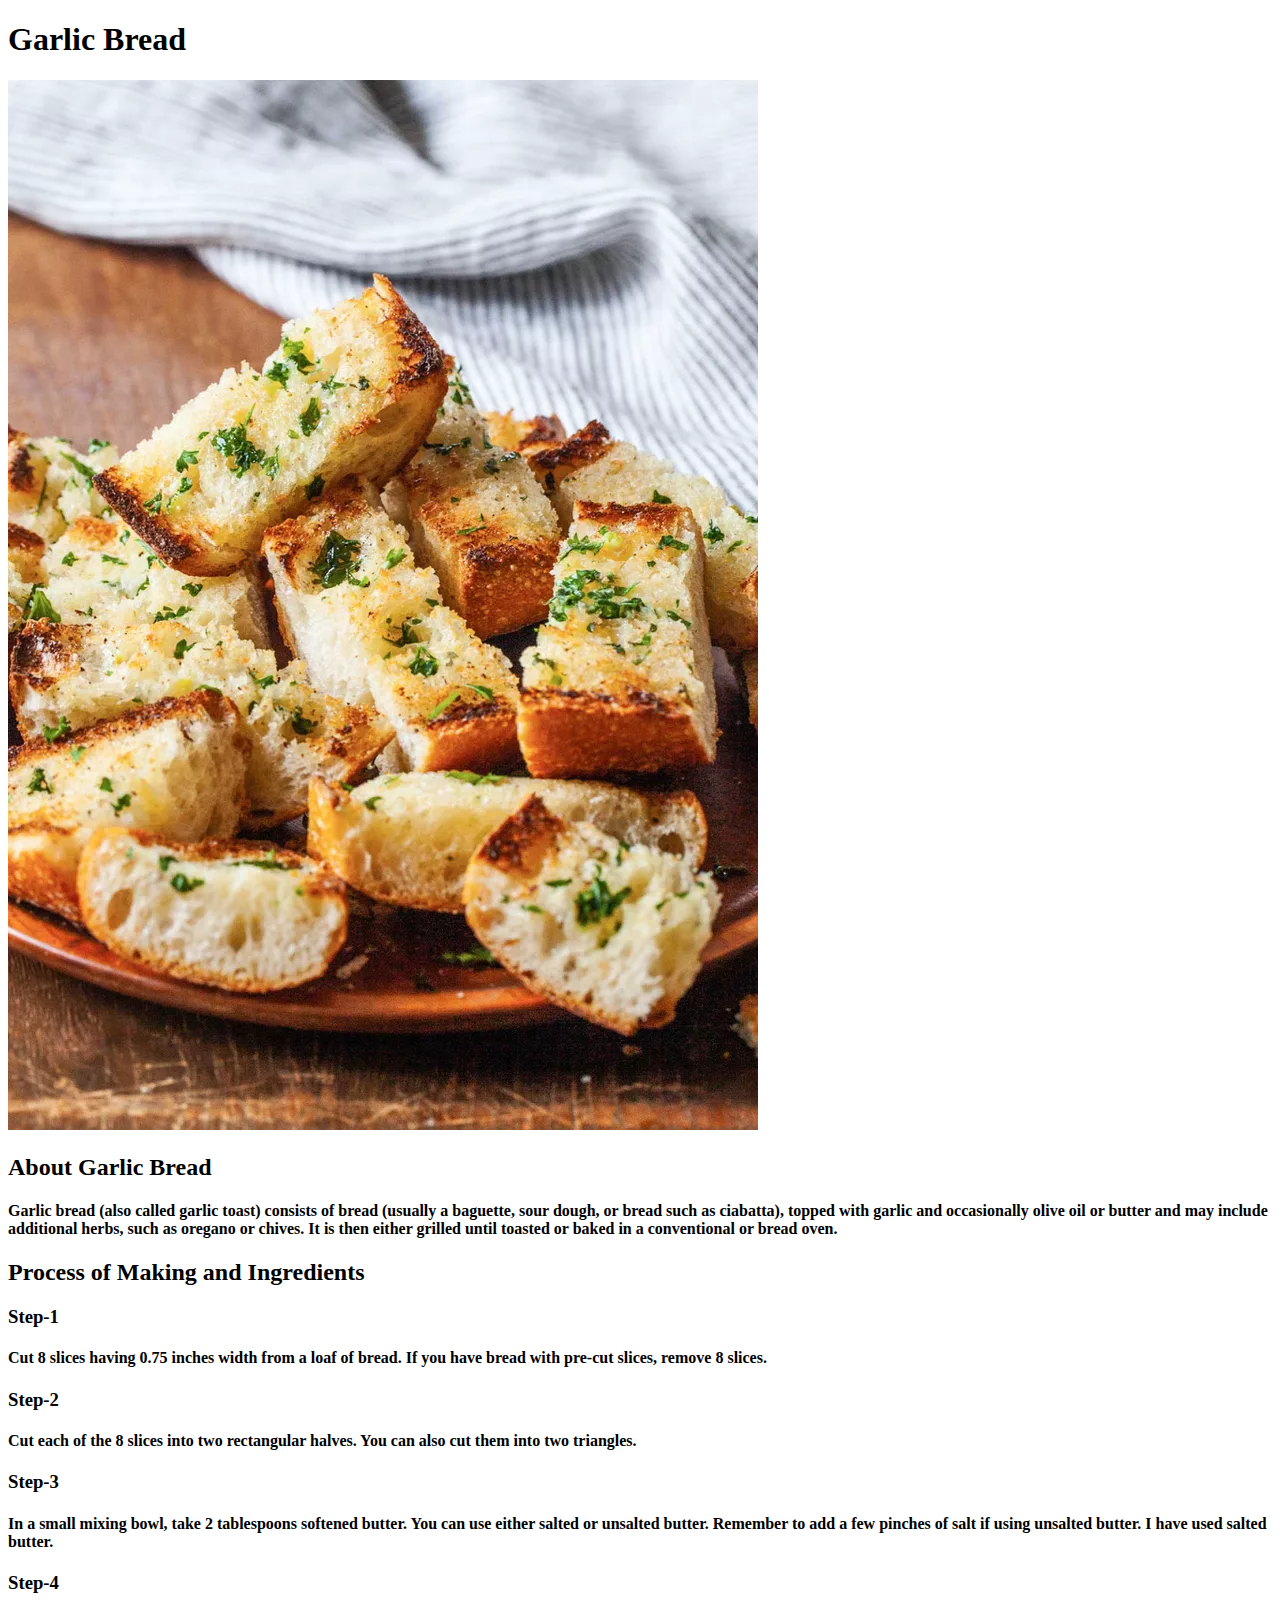
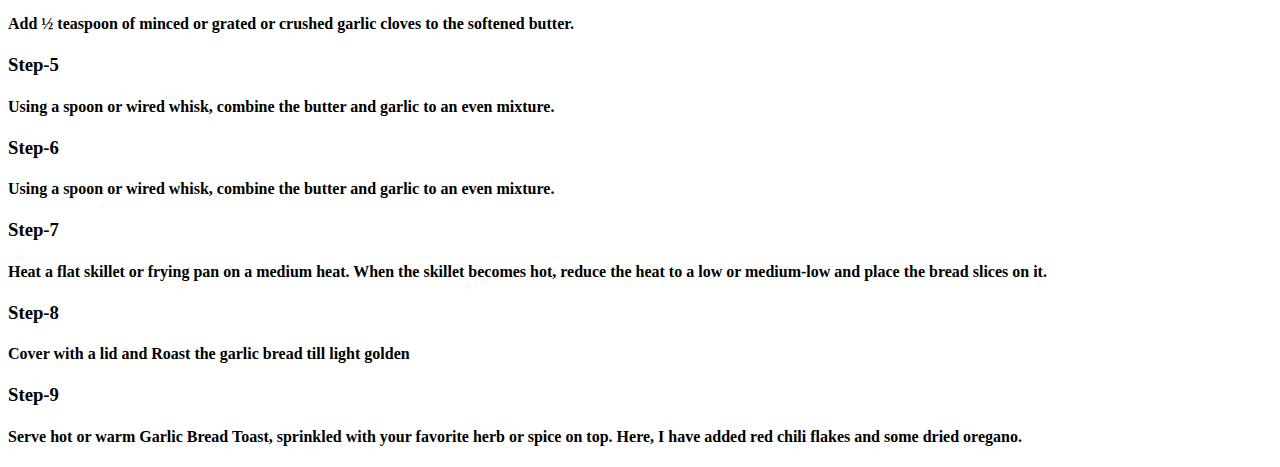
==== recipes/garlicbr.html @ 236b7b53 "Add ." ====
<!DOCTYPE html>
<html lang="en">
<head>
    <meta charset="UTF-8">
    <meta name="viewport" content="width=device-width, initial-scale=1.0">
    <title>Garlic Bread</title>
</head>
<body>
    <h1>Garlic Bread</h1>
    <img src="../images/garlicbread.jpg" alt="This is the image of garlic bread">
    <h2>About Garlic Bread</h2>
    <h4>Garlic bread (also called garlic toast) consists of bread (usually a baguette, sour dough, or bread
        such as ciabatta), topped with garlic and occasionally olive oil or butter and may include additional herbs,
        such as oregano or chives. It is then either grilled until toasted or baked in a conventional or bread oven.</h4>
    <h2>Process of Making and Ingredients</h2>
    <h3>Step-1</h3>
    <h4>Cut 8 slices having 0.75 inches width from a loaf of bread. If you have bread with pre-cut slices, remove 8 slices.</h4>
    <h3>Step-2</h3>
    <h4>Cut each of the 8 slices into two rectangular halves. You can also cut them into two triangles.</h4>
    <h3>Step-3</h3>
    <h4>In a small mixing bowl, take 2 tablespoons softened butter. You can use either salted or unsalted butter.

        Remember to add a few pinches of salt if using unsalted butter. I have used salted butter. </h4>
    <h3>Step-4</h3>
    <h4>Add ½ teaspoon of minced or grated or crushed garlic cloves to the softened butter.</h4>
    <h3>Step-5</h3>
    <h4>Using a spoon or wired whisk, combine the butter and garlic to an even mixture.</h4>
    <h3>Step-6</h3>
    <h4>Using a spoon or wired whisk, combine the butter and garlic to an even mixture.</h4>
    <h3>Step-7</h3>
    <h4>Heat a flat skillet or frying pan on a medium heat. When the skillet becomes hot, reduce the heat to a low or medium-low and place the bread slices on it.</h4>
    <h3>Step-8</h3>
    <h4>Cover with a lid and Roast the garlic bread till light golden</h4>
    <h3>Step-9</h3>
    <h4>Serve hot or warm Garlic Bread Toast, sprinkled with your favorite herb or spice on top. Here, I have added red chili flakes and some dried oregano.</h4>
</body>
</html>
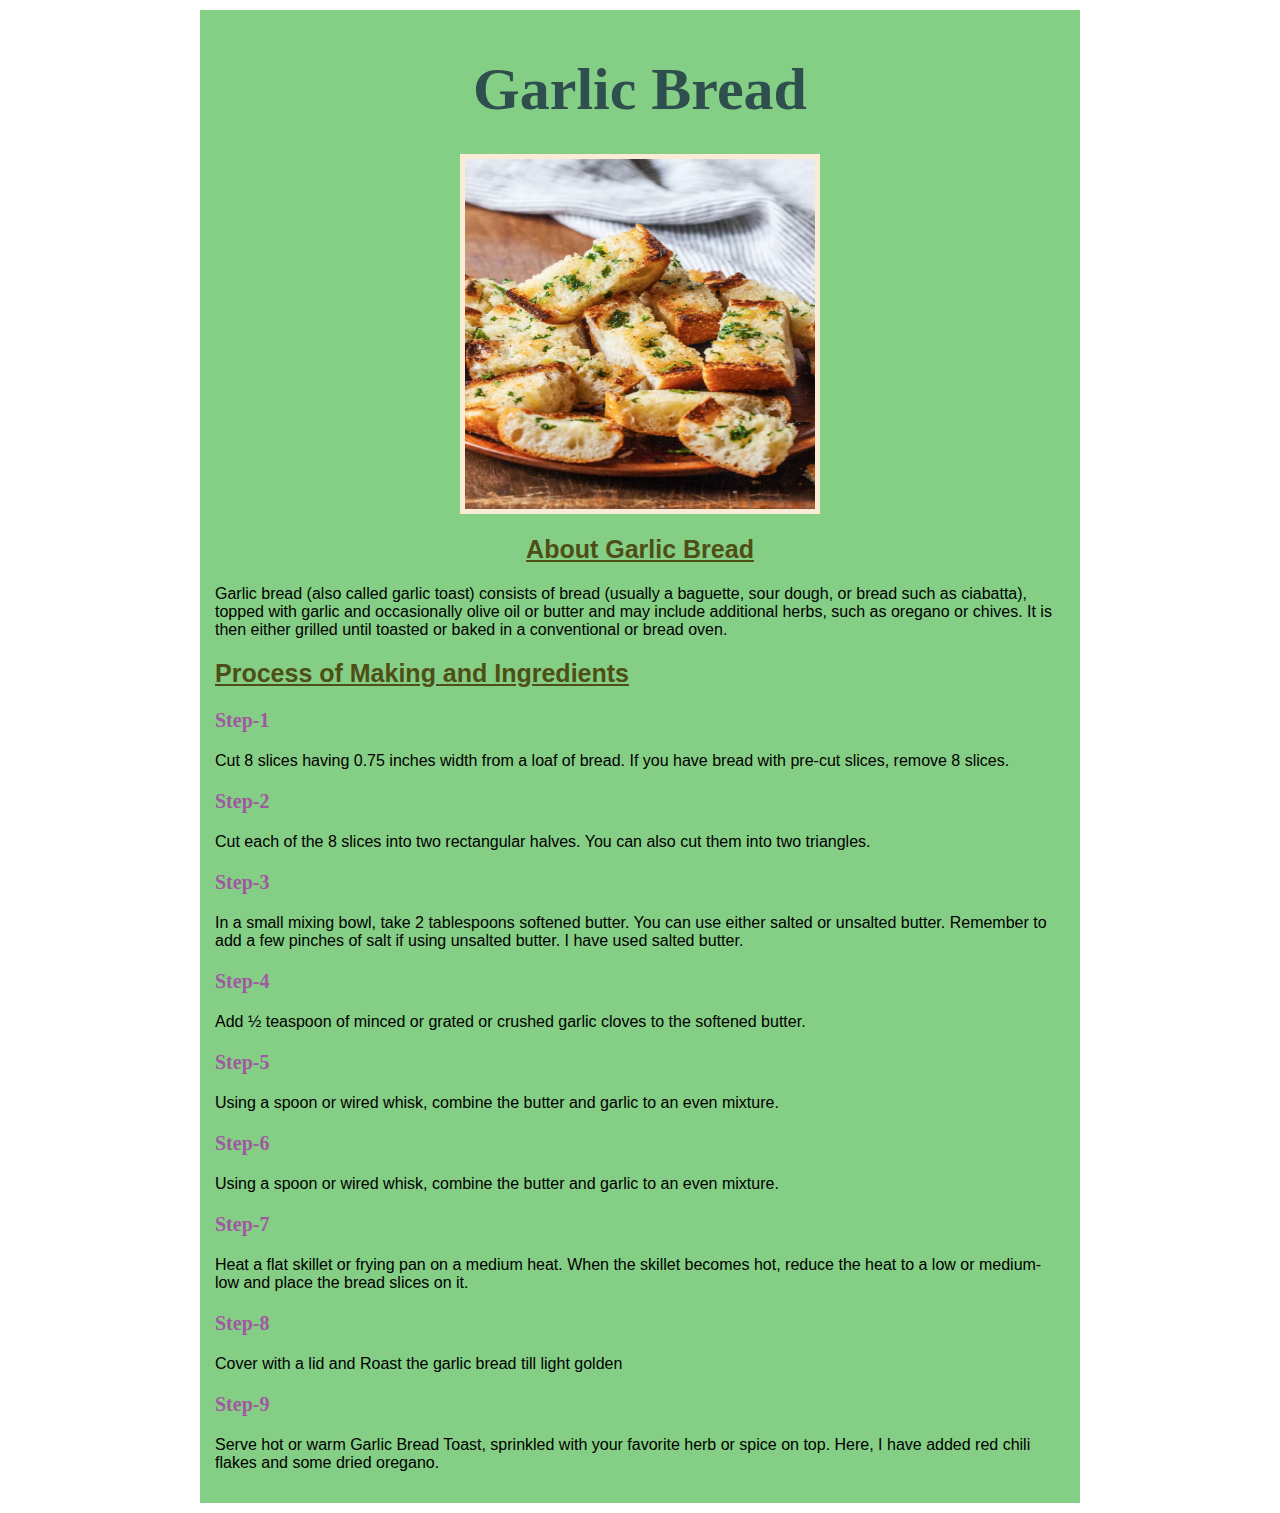
==== commit 7a3fa7ee: "I added css to this project and also modified html files" ====
--- a/recipes/garlicbr.html
+++ b/recipes/garlicbr.html
@@ -4,34 +4,39 @@
     <meta charset="UTF-8">
     <meta name="viewport" content="width=device-width, initial-scale=1.0">
     <title>Garlic Bread</title>
+    <link rel="stylesheet" href="garlicbr.css">
 </head>
 <body>
+    <div>
+
     <h1>Garlic Bread</h1>
     <img src="../images/garlicbread.jpg" alt="This is the image of garlic bread">
-    <h2>About Garlic Bread</h2>
-    <h4>Garlic bread (also called garlic toast) consists of bread (usually a baguette, sour dough, or bread
-        such as ciabatta), topped with garlic and occasionally olive oil or butter and may include additional herbs,
-        such as oregano or chives. It is then either grilled until toasted or baked in a conventional or bread oven.</h4>
+    <h2 class="about">About Garlic Bread</h2>
+    <p>Garlic bread (also called garlic toast) consists of bread (usually a baguette, sour dough, or bread
+       such as ciabatta), topped with garlic and occasionally olive oil or butter and may include additional herbs,
+       such as oregano or chives. It is then either grilled until toasted or baked in a conventional or bread oven.</p>
     <h2>Process of Making and Ingredients</h2>
     <h3>Step-1</h3>
-    <h4>Cut 8 slices having 0.75 inches width from a loaf of bread. If you have bread with pre-cut slices, remove 8 slices.</h4>
+    <p>Cut 8 slices having 0.75 inches width from a loaf of bread. If you have bread with pre-cut slices, remove 8 slices.</p>
     <h3>Step-2</h3>
-    <h4>Cut each of the 8 slices into two rectangular halves. You can also cut them into two triangles.</h4>
+    <p>Cut each of the 8 slices into two rectangular halves. You can also cut them into two triangles.</p>
     <h3>Step-3</h3>
-    <h4>In a small mixing bowl, take 2 tablespoons softened butter. You can use either salted or unsalted butter.
+    <p>In a small mixing bowl, take 2 tablespoons softened butter. You can use either salted or unsalted butter.
 
-        Remember to add a few pinches of salt if using unsalted butter. I have used salted butter. </h4>
+        Remember to add a few pinches of salt if using unsalted butter. I have used salted butter. </p>
     <h3>Step-4</h3>
-    <h4>Add ½ teaspoon of minced or grated or crushed garlic cloves to the softened butter.</h4>
+    <p>Add ½ teaspoon of minced or grated or crushed garlic cloves to the softened butter.</p>
     <h3>Step-5</h3>
-    <h4>Using a spoon or wired whisk, combine the butter and garlic to an even mixture.</h4>
+    <p>Using a spoon or wired whisk, combine the butter and garlic to an even mixture.</p>
     <h3>Step-6</h3>
-    <h4>Using a spoon or wired whisk, combine the butter and garlic to an even mixture.</h4>
+    <p>Using a spoon or wired whisk, combine the butter and garlic to an even mixture.</p>
     <h3>Step-7</h3>
-    <h4>Heat a flat skillet or frying pan on a medium heat. When the skillet becomes hot, reduce the heat to a low or medium-low and place the bread slices on it.</h4>
+    <p>Heat a flat skillet or frying pan on a medium heat. When the skillet becomes hot, reduce the heat to a low or medium-low and place the bread slices on it.</p>
     <h3>Step-8</h3>
-    <h4>Cover with a lid and Roast the garlic bread till light golden</h4>
+    <p>Cover with a lid and Roast the garlic bread till light golden</p>
     <h3>Step-9</h3>
-    <h4>Serve hot or warm Garlic Bread Toast, sprinkled with your favorite herb or spice on top. Here, I have added red chili flakes and some dried oregano.</h4>
+    <p>Serve hot or warm Garlic Bread Toast, sprinkled with your favorite herb or spice on top. Here, I have added red chili flakes and some dried oregano.</p>
+
+    </div>
 </body>
-</html>+</html>
--- a/recipes/garlicbr.css
+++ b/recipes/garlicbr.css
@@ -0,0 +1,48 @@
+h1 {
+    height: auto;
+    width: 400px;
+    font-weight: bold;
+    font-size: 60px;
+    text-align: center;
+    color: darkslategray;
+    /* background-color: bisque; */
+    padding: 20px;
+    border: 2px;
+    margin: 10px auto;
+}
+
+img {
+    height: 350px;
+    width: 350px;
+    border: 2px;
+    /* border-style: solid; */
+    padding: 5px;
+    margin: 10px auto;
+    display: block;
+    background-color: antiquewhite;
+}
+.about{
+    text-align: center;
+}
+h2 {
+    color: rgb(78, 78, 23);
+    font-family: 'Trebuchet MS', 'Lucida Sans Unicode', 'Lucida Grande', 'Lucida Sans', Arial, sans-serif;
+    font-size: 25px;
+    text-decoration: underline;
+}
+
+h3 {
+    color: rgb(160, 89, 160);
+    font-size: 20px;
+}
+
+p {
+    font-family: Impact, Haettenschweiler, 'Arial Narrow Bold', sans-serif;
+}
+
+div {
+    width: 850px;
+    margin: 10px auto;
+    padding:15px;
+    background: rgb(133, 206, 133);
+}
